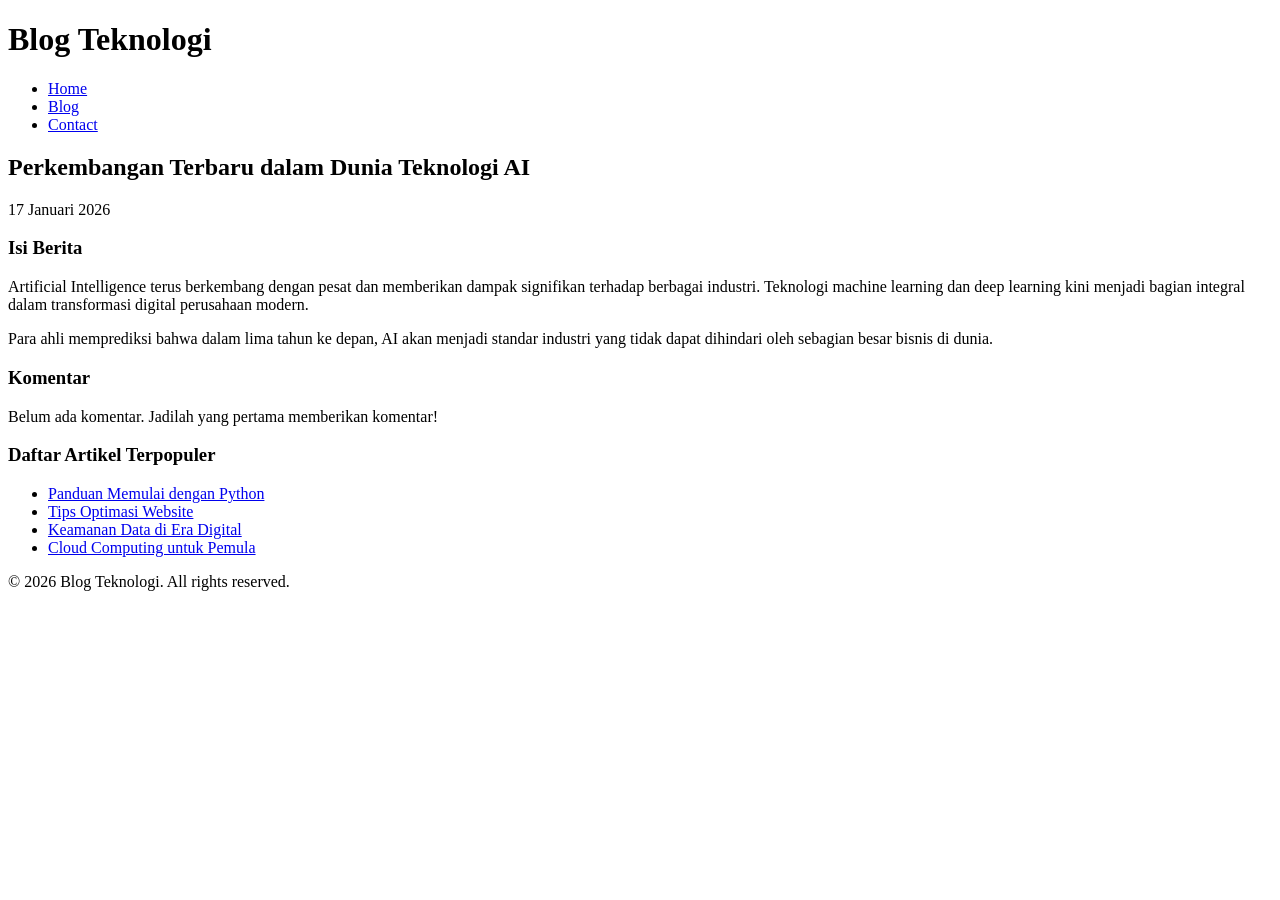
==== fase-1-fundamentals/01-html-semantics/index.html @ 0069fb32 "feat: complete html semantic exercise" ====
<!DOCTYPE html>
<html lang="en">
<head>
    <meta charset="UTF-8">
    <meta name="viewport" content="width=device-width, initial-scale=1.0">
    <title>Blog Berita</title>
</head>
<body>
    <header>
        <h1>Blog Teknologi</h1>
        <nav>
            <ul>
                <li><a href="#home">Home</a></li>
                <li><a href="#blog">Blog</a></li>
                <li><a href="#contact">Contact</a></li>
            </ul>
        </nav>
    </header>

    <main>
        <article>
            <header>
                <h2>Perkembangan Terbaru dalam Dunia Teknologi AI</h2>
                <time datetime="2026-01-17">17 Januari 2026</time>
            </header>

            <section>
                <h3>Isi Berita</h3>
                <p>Artificial Intelligence terus berkembang dengan pesat dan memberikan dampak signifikan terhadap berbagai industri. Teknologi machine learning dan deep learning kini menjadi bagian integral dalam transformasi digital perusahaan modern.</p>
                <p>Para ahli memprediksi bahwa dalam lima tahun ke depan, AI akan menjadi standar industri yang tidak dapat dihindari oleh sebagian besar bisnis di dunia.</p>
            </section>

            <section>
                <h3>Komentar</h3>
                <p>Belum ada komentar. Jadilah yang pertama memberikan komentar!</p>
            </section>
        </article>

        <aside>
            <h3>Daftar Artikel Terpopuler</h3>
            <ul>
                <li><a href="#">Panduan Memulai dengan Python</a></li>
                <li><a href="#">Tips Optimasi Website</a></li>
                <li><a href="#">Keamanan Data di Era Digital</a></li>
                <li><a href="#">Cloud Computing untuk Pemula</a></li>
            </ul>
        </aside>
    </main>

    <footer>
        <p>&copy; 2026 Blog Teknologi. All rights reserved.</p>
    </footer>
</body>
</html>
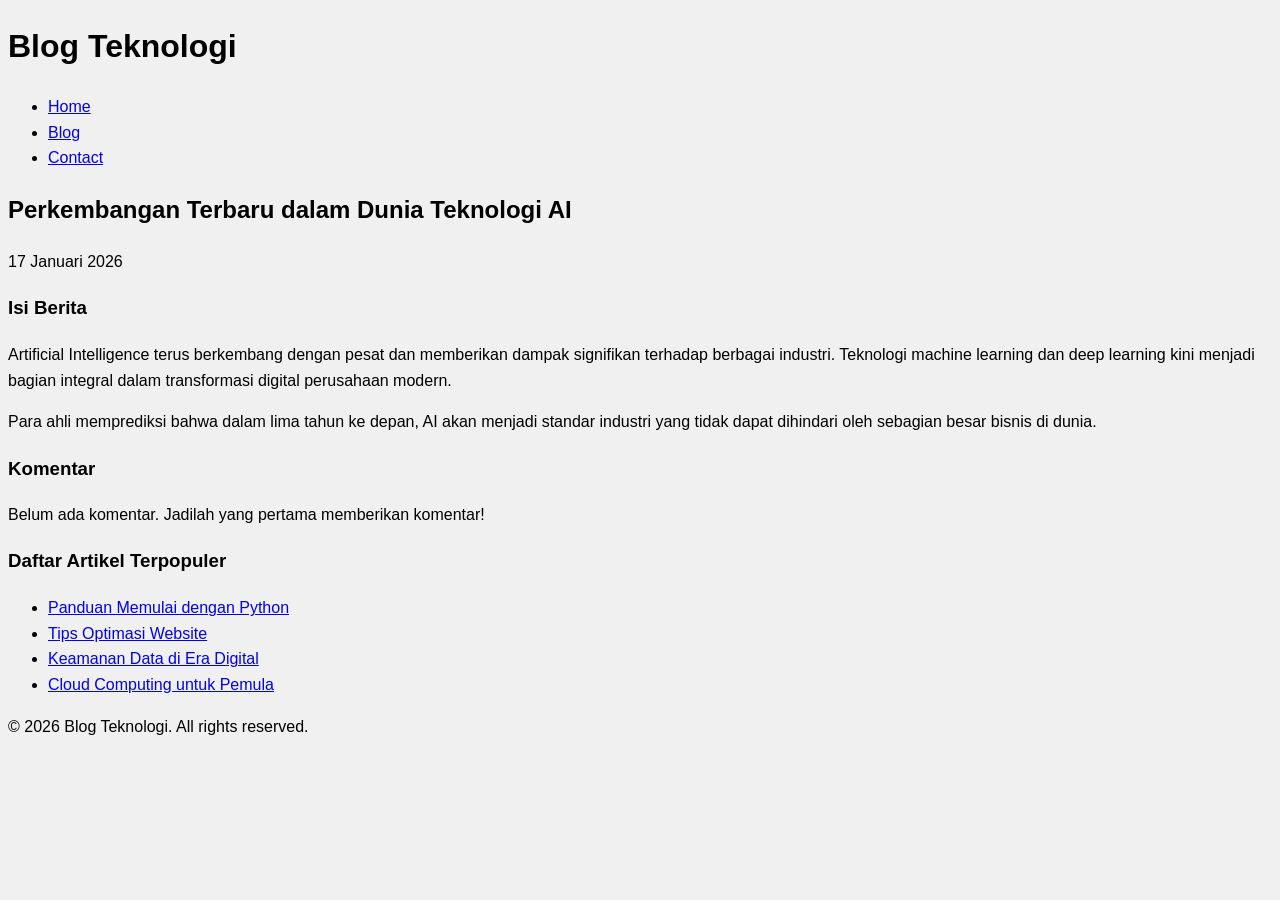
==== commit 558e8f6a: "feat: adding css file" ====
--- a/fase-1-fundamentals/01-html-semantics/index.html
+++ b/fase-1-fundamentals/01-html-semantics/index.html
@@ -4,6 +4,7 @@
     <meta charset="UTF-8">
     <meta name="viewport" content="width=device-width, initial-scale=1.0">
     <title>Blog Berita</title>
+    <link rel="stylesheet" href="style.css">
 </head>
 <body>
     <header>
--- a/fase-1-fundamentals/01-html-semantics/style.css
+++ b/fase-1-fundamentals/01-html-semantics/style.css
@@ -0,0 +1,5 @@
+body {
+    background-color: #f0f0f0;
+    font-family: sans-serif;
+    line-height: 1.6;
+}
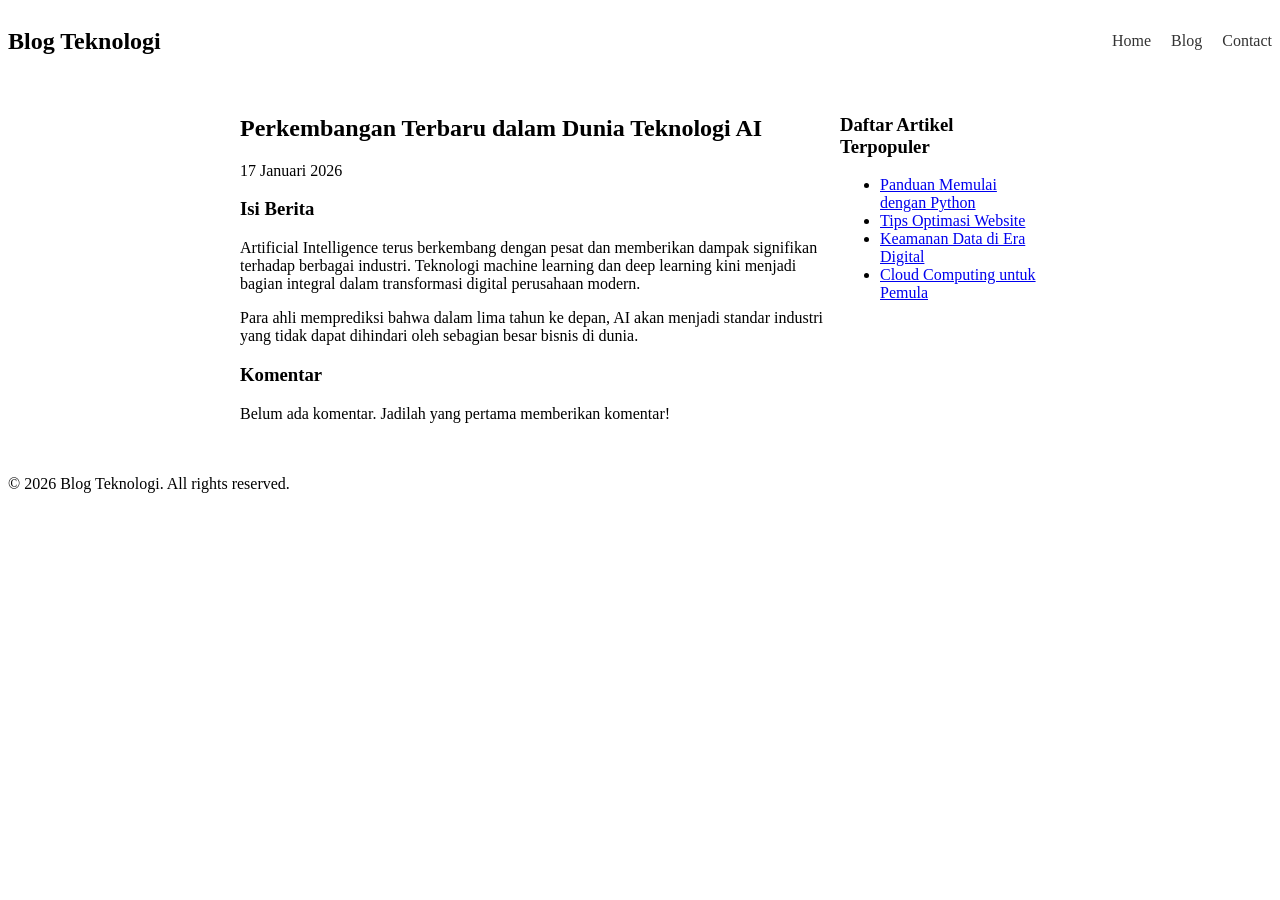
==== commit 1938b574: "feat: implement flexbox layout and responsive design" ====
--- a/fase-1-fundamentals/01-html-semantics/index.html
+++ b/fase-1-fundamentals/01-html-semantics/index.html
@@ -8,8 +8,8 @@
 </head>
 <body>
     <header>
-        <h1>Blog Teknologi</h1>
         <nav>
+            <h1>Blog Teknologi</h1>
             <ul>
                 <li><a href="#home">Home</a></li>
                 <li><a href="#blog">Blog</a></li>
--- a/fase-1-fundamentals/01-html-semantics/style.css
+++ b/fase-1-fundamentals/01-html-semantics/style.css
@@ -1,5 +1,45 @@
-body {
-    background-color: #f0f0f0;
-    font-family: sans-serif;
-    line-height: 1.6;
-}+main {
+  max-width: 800px; /* Gunakan max-width agar responsif di layar kecil */
+  margin: 0 auto; /* Hilangkan tanda koma */
+  padding: 20px;
+  display: flex;
+
+}
+
+article{
+    flex: 3;
+}
+
+aside {
+    flex: 1;
+    
+}
+
+/* Untuk mengatur jarak antar menu navigasi */
+nav ul {
+  display: flex; /* Aktifkan Flexbox agar gap bekerja */
+  list-style: none; /* Menghilangkan titik bullet pada list */
+  gap: 20px; /* Jarak antar item menu */
+}
+
+nav a {
+  text-decoration: none;
+  color: #333; /* Warna link default */
+}
+
+nav a:hover {
+  color: #007bff; /* Warna saat kursor di atasnya (misal: biru) */
+}
+
+nav {
+  display: flex;
+  justify-content: space-between;
+    align-items: center;
+}
+
+
+@media (max-width: 600px) {
+  main {
+    flex-direction: column; /* Di HP, kolom akan bertumpuk ke bawah */
+  }
+}
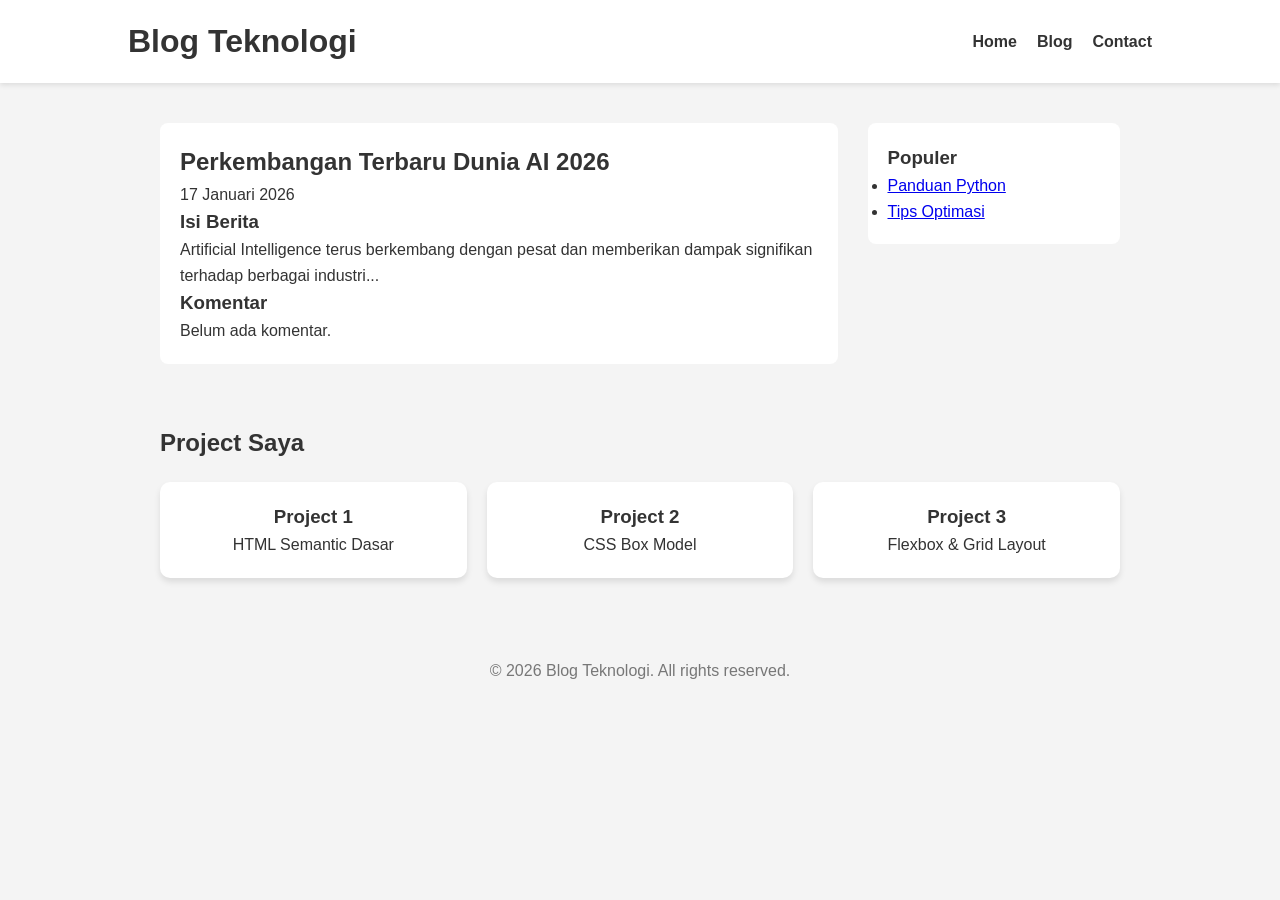
==== commit d94ab667: "feat: implement grid layout for projects and refine navbar flexbox" ====
--- a/fase-1-fundamentals/01-html-semantics/index.html
+++ b/fase-1-fundamentals/01-html-semantics/index.html
@@ -1,15 +1,15 @@
 <!DOCTYPE html>
-<html lang="en">
+<html lang="id">
 <head>
     <meta charset="UTF-8">
     <meta name="viewport" content="width=device-width, initial-scale=1.0">
-    <title>Blog Berita</title>
+    <title>Blog Teknologi - Yahya Sopian</title>
     <link rel="stylesheet" href="style.css">
 </head>
 <body>
-    <header>
+    <header class="navbar">
+        <h1>Blog Teknologi</h1>
         <nav>
-            <h1>Blog Teknologi</h1>
             <ul>
                 <li><a href="#home">Home</a></li>
                 <li><a href="#blog">Blog</a></li>
@@ -21,32 +21,47 @@
     <main>
         <article>
             <header>
-                <h2>Perkembangan Terbaru dalam Dunia Teknologi AI</h2>
-                <time datetime="2026-01-17">17 Januari 2026</time>
+                <h2>Perkembangan Terbaru Dunia AI 2026</h2>
+                <p><time datetime="2026-01-17">17 Januari 2026</time></p>
             </header>
 
             <section>
                 <h3>Isi Berita</h3>
-                <p>Artificial Intelligence terus berkembang dengan pesat dan memberikan dampak signifikan terhadap berbagai industri. Teknologi machine learning dan deep learning kini menjadi bagian integral dalam transformasi digital perusahaan modern.</p>
-                <p>Para ahli memprediksi bahwa dalam lima tahun ke depan, AI akan menjadi standar industri yang tidak dapat dihindari oleh sebagian besar bisnis di dunia.</p>
+                <p>Artificial Intelligence terus berkembang dengan pesat dan memberikan dampak signifikan terhadap berbagai industri...</p>
             </section>
 
             <section>
                 <h3>Komentar</h3>
-                <p>Belum ada komentar. Jadilah yang pertama memberikan komentar!</p>
+                <p>Belum ada komentar.</p>
             </section>
         </article>
 
         <aside>
-            <h3>Daftar Artikel Terpopuler</h3>
+            <h3>Populer</h3>
             <ul>
-                <li><a href="#">Panduan Memulai dengan Python</a></li>
-                <li><a href="#">Tips Optimasi Website</a></li>
-                <li><a href="#">Keamanan Data di Era Digital</a></li>
-                <li><a href="#">Cloud Computing untuk Pemula</a></li>
+                <li><a href="#">Panduan Python</a></li>
+                <li><a href="#">Tips Optimasi</a></li>
             </ul>
         </aside>
     </main>
+
+    <section class="projects-section">
+        <h2>Project Saya</h2>
+        <div class="project-grid">
+            <div class="card">
+                <h3>Project 1</h3>
+                <p>HTML Semantic Dasar</p>
+            </div>
+            <div class="card">
+                <h3>Project 2</h3>
+                <p>CSS Box Model</p>
+            </div>
+            <div class="card">
+                <h3>Project 3</h3>
+                <p>Flexbox & Grid Layout</p>
+            </div>
+        </div>
+    </section>
 
     <footer>
         <p>&copy; 2026 Blog Teknologi. All rights reserved.</p>
--- a/fase-1-fundamentals/01-html-semantics/style.css
+++ b/fase-1-fundamentals/01-html-semantics/style.css
@@ -1,45 +1,111 @@
-main {
-  max-width: 800px; /* Gunakan max-width agar responsif di layar kecil */
-  margin: 0 auto; /* Hilangkan tanda koma */
-  padding: 20px;
-  display: flex;
-
+/* RESET */
+* {
+    margin: 0;
+    padding: 0;
+    box-sizing: border-box;
 }
 
-article{
+body {
+    background-color: #f4f4f4;
+    font-family: Arial, sans-serif;
+    line-height: 1.6;
+    color: #333;
+}
+
+/* HEADER & NAV */
+.navbar {
+    background-color: white;
+    padding: 1rem 10%;
+    display: flex;
+    justify-content: space-between; /* Judul di kiri, Nav di kanan */
+    align-items: center;
+    box-shadow: 0 2px 5px rgba(0,0,0,0.1);
+}
+
+nav ul {
+    display: flex;
+    list-style: none;
+    gap: 20px;
+}
+
+nav a {
+    text-decoration: none;
+    color: #333;
+    font-weight: bold;
+}
+
+nav a:hover {
+    color: #007bff;
+}
+
+/* MAIN LAYOUT (FLEXBOX) */
+main {
+    max-width: 1000px;
+    margin: 20px auto;
+    padding: 20px;
+    display: flex;
+    gap: 30px;
+}
+
+article {
     flex: 3;
+    background: white;
+    padding: 20px;
+    border-radius: 8px;
 }
 
 aside {
     flex: 1;
-    
+    background: white;
+    padding: 20px;
+    border-radius: 8px;
+    height: fit-content;
 }
 
-/* Untuk mengatur jarak antar menu navigasi */
-nav ul {
-  display: flex; /* Aktifkan Flexbox agar gap bekerja */
-  list-style: none; /* Menghilangkan titik bullet pada list */
-  gap: 20px; /* Jarak antar item menu */
+/* PROJECTS SECTION (CSS GRID) */
+.projects-section {
+    max-width: 1000px;
+    margin: 40px auto;
+    padding: 0 20px;
 }
 
-nav a {
-  text-decoration: none;
-  color: #333; /* Warna link default */
+.project-grid {
+    display: grid;
+    grid-template-columns: repeat(3, 1fr); /* 3 Kolom sama rata */
+    gap: 20px;
+    margin-top: 20px;
 }
 
-nav a:hover {
-  color: #007bff; /* Warna saat kursor di atasnya (misal: biru) */
+.card {
+    background: white;
+    padding: 20px;
+    border-radius: 10px;
+    box-shadow: 0 4px 6px rgba(0,0,0,0.1);
+    transition: transform 0.3s ease;
+    text-align: center;
 }
 
-nav {
-  display: flex;
-  justify-content: space-between;
-    align-items: center;
+.card:hover {
+    transform: translateY(-10px); /* Efek melayang */
+    border: 1px solid #007bff;
 }
 
+/* FOOTER */
+footer {
+    text-align: center;
+    padding: 40px;
+    color: #777;
+}
 
-@media (max-width: 600px) {
-  main {
-    flex-direction: column; /* Di HP, kolom akan bertumpuk ke bawah */
-  }
-}
+/* RESPONSIVE */
+@media (max-width: 768px) {
+    main, .project-grid {
+        flex-direction: column; /* Flexbox ke bawah */
+        grid-template-columns: 1fr; /* Grid jadi 1 kolom */
+    }
+    
+    .navbar {
+        flex-direction: column;
+        gap: 10px;
+    }
+}
